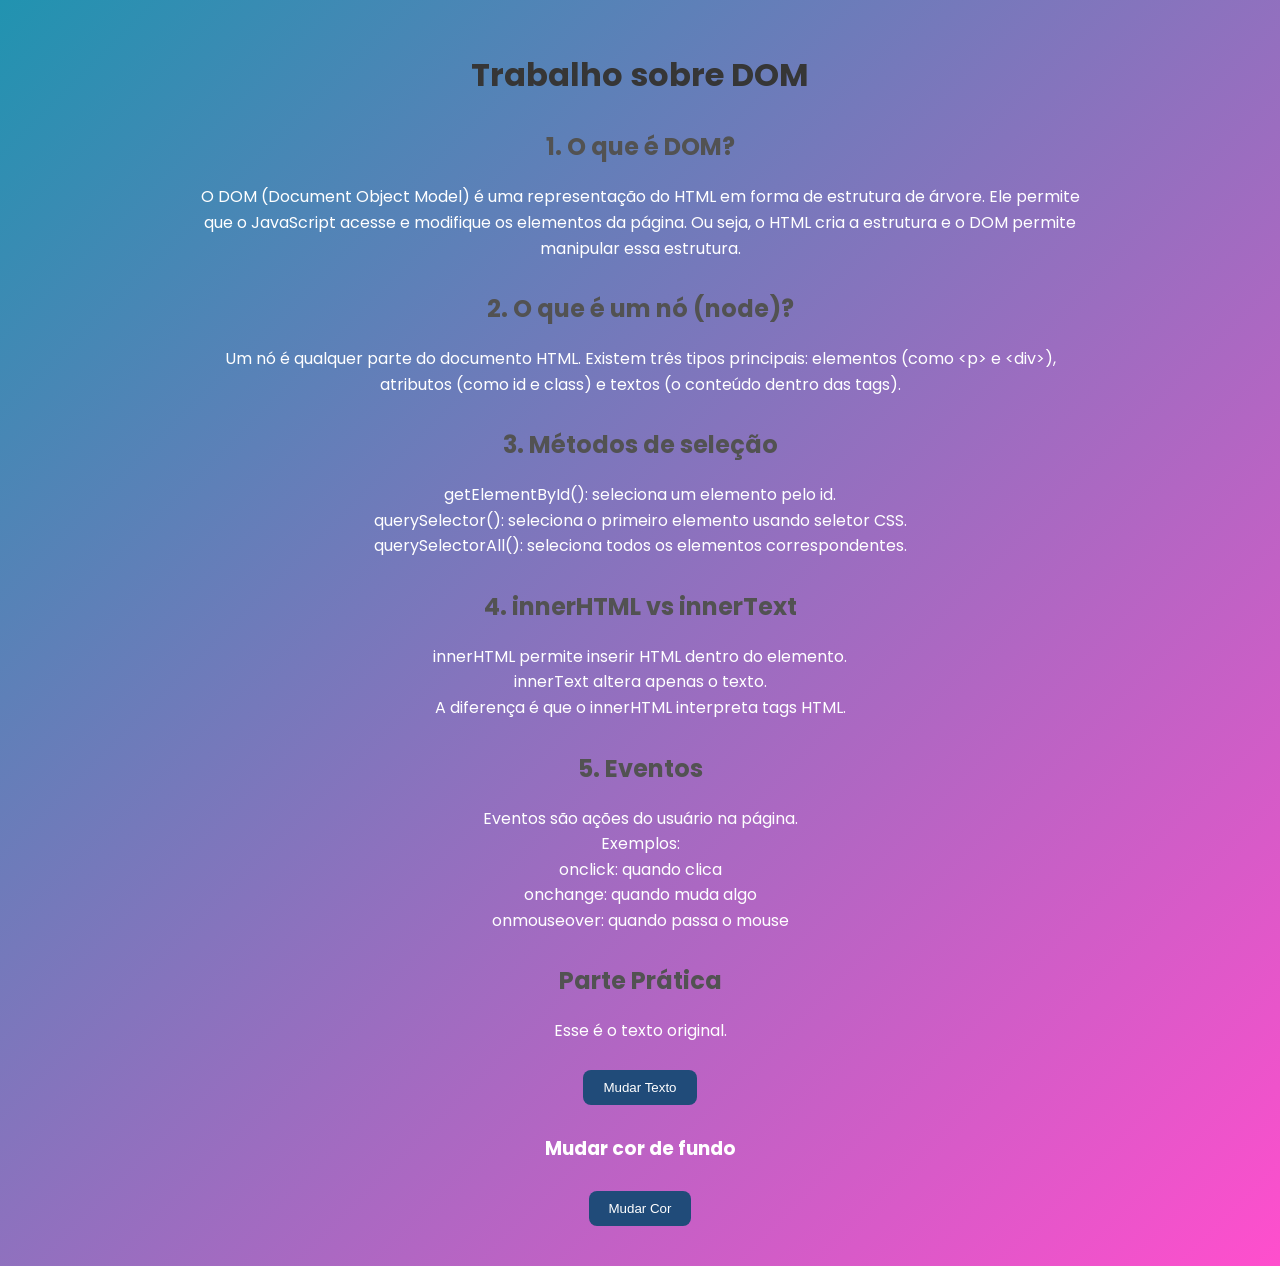
==== dom/index.html @ f6f6a7bc "Add files via upload" ====
<!DOCTYPE html>
<html lang="pt-br">
<head>
    <meta charset="UTF-8">
    <meta name="viewport" content="width=device-width, initial-scale=1.0">
    <title>Trabalho DOM</title>
    <link href="https://fonts.googleapis.com/css2?family=Poppins:wght@400;600&display=swap" rel="stylesheet">

    <link rel="stylesheet" href="estilo.css">
</head>

<body>

    <div class="container">

        <h1>Trabalho sobre DOM</h1>

        <h2>1. O que é DOM?</h2>
        <p>
            O DOM (Document Object Model) é uma representação do HTML em forma de estrutura de árvore.
            Ele permite que o JavaScript acesse e modifique os elementos da página.
            Ou seja, o HTML cria a estrutura e o DOM permite manipular essa estrutura.
        </p>

        <h2>2. O que é um nó (node)?</h2>
        <p>
            Um nó é qualquer parte do documento HTML. Existem três tipos principais:
            elementos (como &lt;p&gt; e &lt;div&gt;), atributos (como id e class) e textos
            (o conteúdo dentro das tags).
        </p>

        <h2>3. Métodos de seleção</h2>
        <p>
            getElementById(): seleciona um elemento pelo id.<br>
            querySelector(): seleciona o primeiro elemento usando seletor CSS.<br>
            querySelectorAll(): seleciona todos os elementos correspondentes.
        </p>

        <h2>4. innerHTML vs innerText</h2>
        <p>
            innerHTML permite inserir HTML dentro do elemento.<br>
            innerText altera apenas o texto.<br>
            A diferença é que o innerHTML interpreta tags HTML.
        </p>

        <h2>5. Eventos</h2>
        <p>
            Eventos são ações do usuário na página.<br>
            Exemplos:<br>
            onclick: quando clica<br>
            onchange: quando muda algo<br>
            onmouseover: quando passa o mouse
        </p>

        <h2>Parte Prática</h2>

        <p id="texto">Esse é o texto original.</p>
        <button onclick="mudarTexto()">Mudar Texto</button>

        <h3>Mudar cor de fundo</h3>
        <button onclick="mudarCor()">Mudar Cor</button>

    </div>

    <script src="javas.js"></script>

</body>
</html>
---- dom/estilo.css ----
body{
    background: linear-gradient(135deg, #2193b0, #ff4ecd);
    color: white;
    font-family: 'Poppins', sans-serif;
    margin: 0;
}

.container{
    text-align: center;
    max-width: 900px;
    margin: auto;
    padding: 30px;
}

h1{
    text-align: center;
    color: #363636;
}

h2{
    color: #525252;
    margin-top: 30px;
}

p{
    line-height: 1.6;
}

button{
    padding: 10px 20px;
    margin: 10px 5px;
    background-color: #204b79;
    color: white;
    border: none;
    border-radius: 8px;
    cursor: pointer;
}

button:hover{
    background-color: #2f6aa3;
}
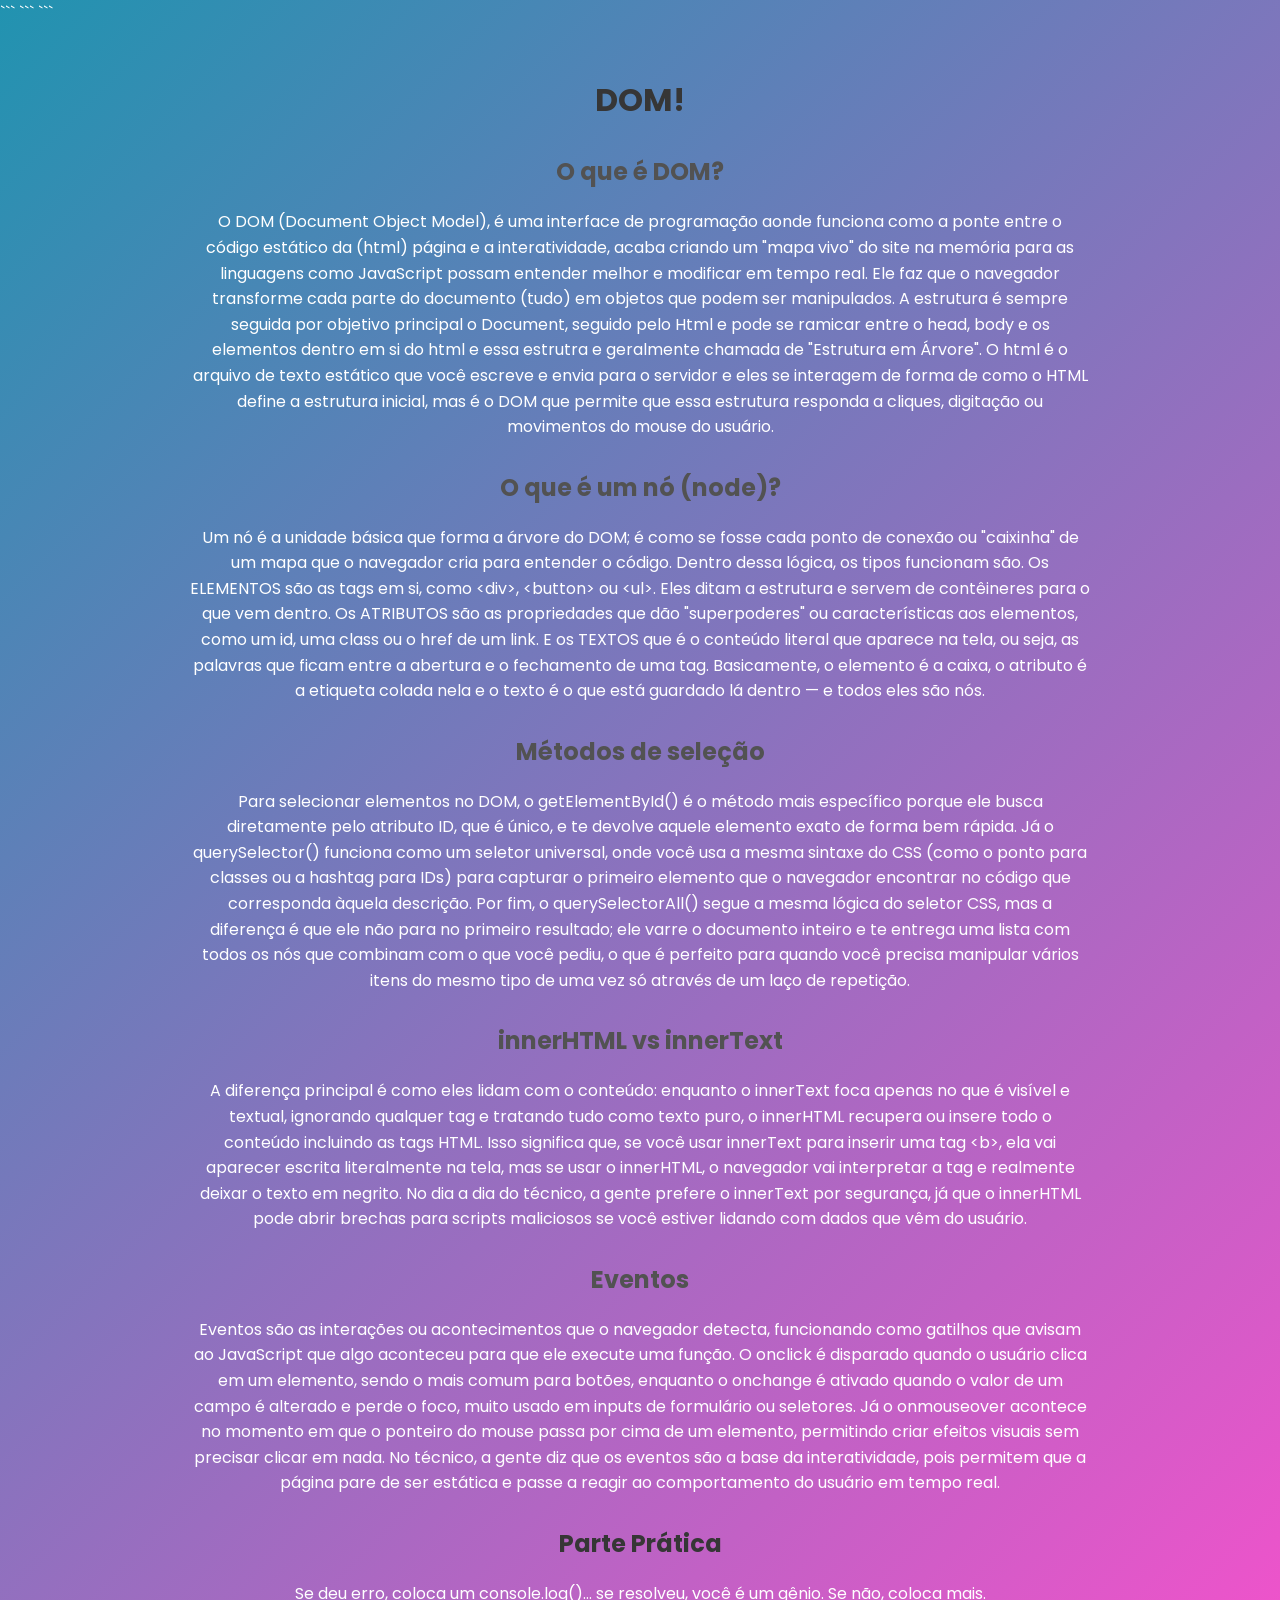
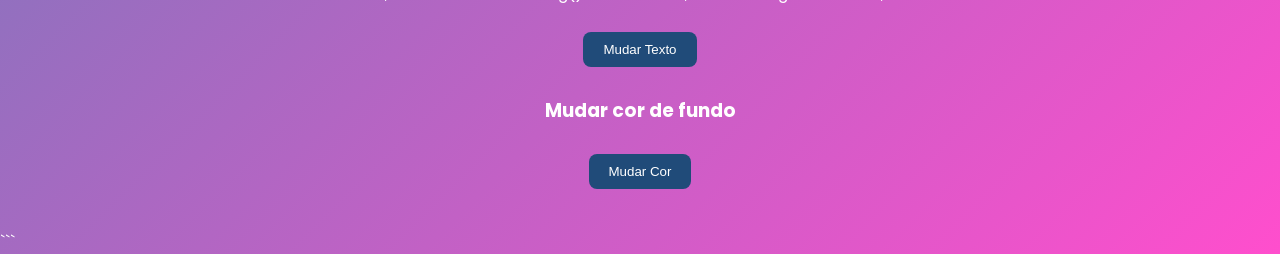
==== commit e91a4c90: "Add files via upload" ====
--- a/dom/index.html
+++ b/dom/index.html
@@ -1,68 +1,75 @@
 <!DOCTYPE html>
+
 <html lang="pt-br">
 <head>
     <meta charset="UTF-8">
     <meta name="viewport" content="width=device-width, initial-scale=1.0">
     <title>Trabalho DOM</title>
-    <link href="https://fonts.googleapis.com/css2?family=Poppins:wght@400;600&display=swap" rel="stylesheet">
 
-    <link rel="stylesheet" href="estilo.css">
+```
+<link href="https://fonts.googleapis.com/css2?family=Poppins:wght@400;600&display=swap" rel="stylesheet">
+<link rel="stylesheet" href="estilo.css">
+```
+
 </head>
 
 <body>
 
-    <div class="container">
+```
+<div class="container">
 
-        <h1>Trabalho sobre DOM</h1>
+    <h1>DOM!</h1>
 
-        <h2>1. O que é DOM?</h2>
-        <p>
-            O DOM (Document Object Model) é uma representação do HTML em forma de estrutura de árvore.
-            Ele permite que o JavaScript acesse e modifique os elementos da página.
-            Ou seja, o HTML cria a estrutura e o DOM permite manipular essa estrutura.
-        </p>
+    <h2>O que é DOM?</h2>
+    <p>
+        O DOM (Document Object Model), é uma interface de programação aonde funciona como a ponte entre o código estático da (html) página e a interatividade, acaba criando um "mapa vivo" do site na memória para as linguagens como JavaScript possam entender melhor e modificar em tempo real. Ele faz que o navegador transforme cada parte do documento (tudo) em objetos que podem ser manipulados.
+        A estrutura é sempre seguida por objetivo principal o Document, seguido pelo Html e pode se ramicar entre o head, body e os elementos dentro em si do html e essa estrutra e geralmente chamada de "Estrutura em Árvore".
+        O html é o arquivo de texto estático que você escreve e envia para o servidor e eles se interagem de forma de como o HTML define a estrutura inicial, mas é o DOM que permite que essa estrutura responda a cliques, digitação ou movimentos do mouse do usuário. 
+    </p>
 
-        <h2>2. O que é um nó (node)?</h2>
-        <p>
-            Um nó é qualquer parte do documento HTML. Existem três tipos principais:
-            elementos (como &lt;p&gt; e &lt;div&gt;), atributos (como id e class) e textos
-            (o conteúdo dentro das tags).
-        </p>
+    <h2>O que é um nó (node)?</h2>
+    <p>
+        Um nó é a unidade básica que forma a árvore do DOM; é como se fosse cada ponto de conexão ou "caixinha" de um mapa que o navegador cria para entender o código. Dentro dessa lógica, os tipos funcionam são. 
+        Os ELEMENTOS são as tags em si, como &lt;div&gt;, &lt;button&gt; ou &lt;ul&gt;. Eles ditam a estrutura e servem de contêineres para o que vem dentro. 
+        Os ATRIBUTOS são as propriedades que dão "superpoderes" ou características aos elementos, como um id, uma class ou o href de um link. 
+        E os TEXTOS que é o conteúdo literal que aparece na tela, ou seja, as palavras que ficam entre a abertura e o fechamento de uma tag. 
+        Basicamente, o elemento é a caixa, o atributo é a etiqueta colada nela e o texto é o que está guardado lá dentro — e todos eles são nós.
+    </p>
 
-        <h2>3. Métodos de seleção</h2>
-        <p>
-            getElementById(): seleciona um elemento pelo id.<br>
-            querySelector(): seleciona o primeiro elemento usando seletor CSS.<br>
-            querySelectorAll(): seleciona todos os elementos correspondentes.
-        </p>
+    <h2>Métodos de seleção</h2>
+    <p>
+        Para selecionar elementos no DOM, o getElementById() é o método mais específico porque ele busca diretamente pelo atributo ID, que é único, e te devolve aquele elemento exato de forma bem rápida. 
+        Já o querySelector() funciona como um seletor universal, onde você usa a mesma sintaxe do CSS (como o ponto para classes ou a hashtag para IDs) para capturar o primeiro elemento que o navegador encontrar no código que corresponda àquela descrição. 
+        Por fim, o querySelectorAll() segue a mesma lógica do seletor CSS, mas a diferença é que ele não para no primeiro resultado; ele varre o documento inteiro e te entrega uma lista com todos os nós que combinam com o que você pediu, o que é perfeito para quando você precisa manipular vários itens do mesmo tipo de uma vez só através de um laço de repetição.
+    </p>
 
-        <h2>4. innerHTML vs innerText</h2>
-        <p>
-            innerHTML permite inserir HTML dentro do elemento.<br>
-            innerText altera apenas o texto.<br>
-            A diferença é que o innerHTML interpreta tags HTML.
-        </p>
+    <h2>innerHTML vs innerText</h2>
+    <p>
+        A diferença principal é como eles lidam com o conteúdo: enquanto o innerText foca apenas no que é visível e textual, ignorando qualquer tag e tratando tudo como texto puro, o innerHTML recupera ou insere todo o conteúdo incluindo as tags HTML. 
+        Isso significa que, se você usar innerText para inserir uma tag &lt;b&gt;, ela vai aparecer escrita literalmente na tela, mas se usar o innerHTML, o navegador vai interpretar a tag e realmente deixar o texto em negrito. 
+        No dia a dia do técnico, a gente prefere o innerText por segurança, já que o innerHTML pode abrir brechas para scripts maliciosos se você estiver lidando com dados que vêm do usuário.    
+    </p>
 
-        <h2>5. Eventos</h2>
-        <p>
-            Eventos são ações do usuário na página.<br>
-            Exemplos:<br>
-            onclick: quando clica<br>
-            onchange: quando muda algo<br>
-            onmouseover: quando passa o mouse
-        </p>
+    <h2>Eventos</h2>
+    <p>
+        Eventos são as interações ou acontecimentos que o navegador detecta, funcionando como gatilhos que avisam ao JavaScript que algo aconteceu para que ele execute uma função. 
+        O onclick é disparado quando o usuário clica em um elemento, sendo o mais comum para botões, enquanto o onchange é ativado quando o valor de um campo é alterado e perde o foco, muito usado em inputs de formulário ou seletores. 
+        Já o onmouseover acontece no momento em que o ponteiro do mouse passa por cima de um elemento, permitindo criar efeitos visuais sem precisar clicar em nada. 
+        No técnico, a gente diz que os eventos são a base da interatividade, pois permitem que a página pare de ser estática e passe a reagir ao comportamento do usuário em tempo real.
+    </p>
 
-        <h2>Parte Prática</h2>
+    <h2 class="h1two">Parte Prática</h2>
 
-        <p id="texto">Esse é o texto original.</p>
-        <button onclick="mudarTexto()">Mudar Texto</button>
+    <p id="texto">Se deu erro, coloca um console.log()… se resolveu, você é um gênio. Se não, coloca mais.</p>
+    <button onclick="mudarTexto()">Mudar Texto</button>
 
-        <h3>Mudar cor de fundo</h3>
-        <button onclick="mudarCor()">Mudar Cor</button>
+    <h3>Mudar cor de fundo</h3>
+    <button onclick="mudarCor()">Mudar Cor</button>
 
-    </div>
+</div>
 
-    <script src="javas.js"></script>
+<script src="javas.js"></script>
+```
 
 </body>
-</html>+</html>
--- a/dom/estilo.css
+++ b/dom/estilo.css
@@ -14,6 +14,10 @@
 
 h1{
     text-align: center;
+    color: #363636;
+}
+
+.h1two{
     color: #363636;
 }
 
